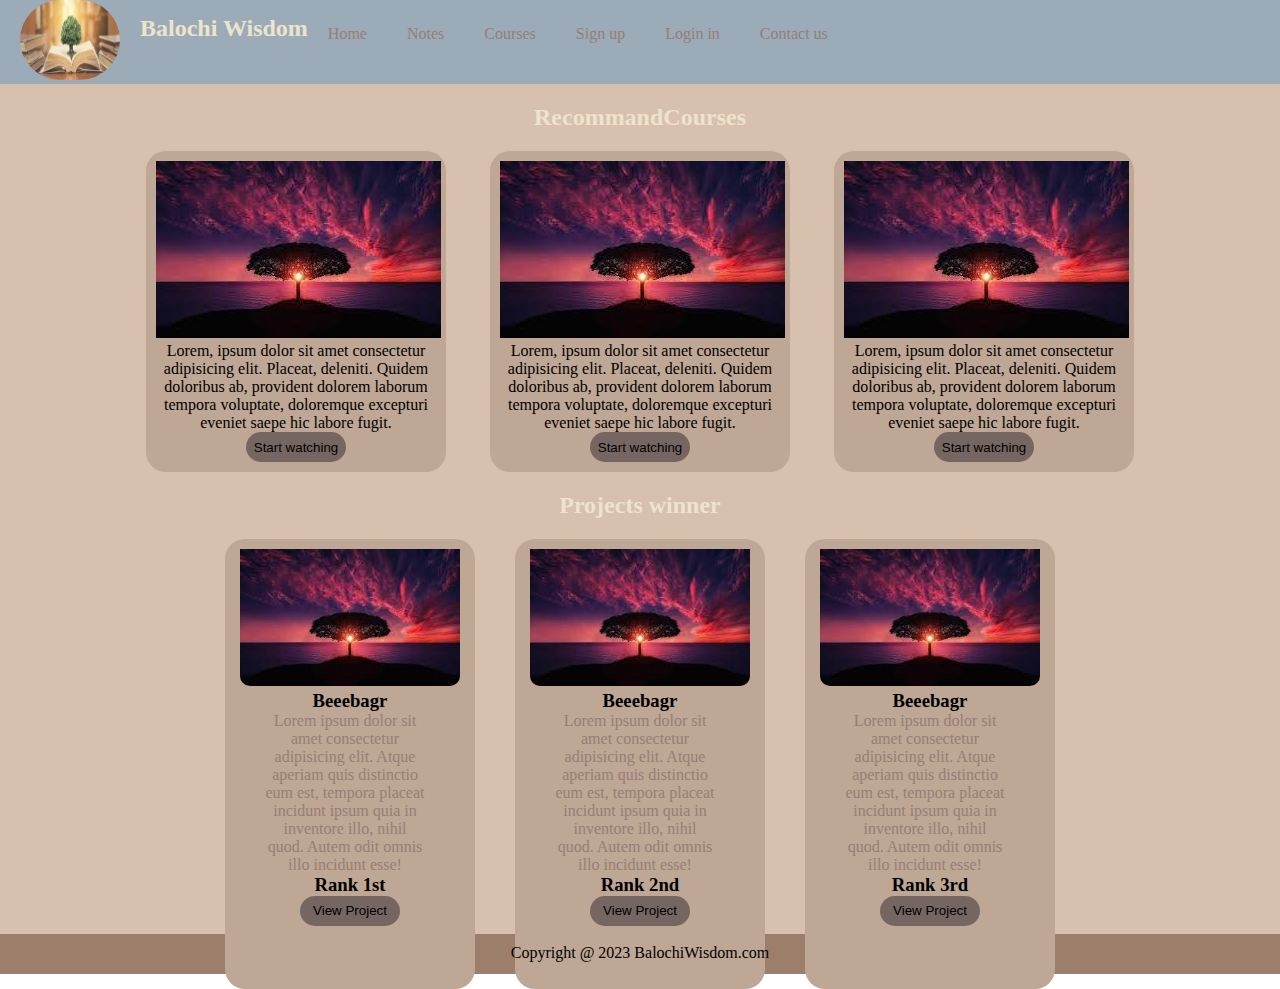
==== index.html @ e96dd172 "Add files via upload" ====
<!DOCTYPE html>
<html lang="en">
<head>
    <meta charset="UTF-8">
    <meta name="viewport" content="width=device-width, initial-scale=1.0">
    <meta name="description" content="Want to learn coding balochi.BalochiWisdom is a online coding teching platform">
    <title>BalochiWisdom learn to code in balochi</title>
    <link rel="stylesheet" href="style.css">
</head>
<body>
    <header>
        <div class="channelinfo">
            <div class="channelogodiv">
                <img class="channelogo" src="ChannelLogo.jpg" alt="ChannelLogo">
            </div>   
            <h2 style="display: inline-block;">Balochi Wisdom</h2>
        </div>
        <nav class="navbar">
            <ul>
                <li><a class="nabarnavigation" href="test.html">Home</a></li>
                <li><a class="nabarnavigation" href="test.html">Notes</a></li>
                <li><a class="nabarnavigation"  href="test.html">Courses</a></li>
                <li><a class="nabarnavigation" href="test.html">Sign up</a></li>
                <li><a class="nabarnavigation" href="test.html">Login in</a></li>
                <li><a class="nabarnavigation" href="test.html">Contact us</a></li>
            </ul>
        </nav>
    </header>
    <main>
        <section class="RecommandCourses">
            <h2 class="headingcolor" style="padding-top: 20px;">RecommandCourses</h2>
            <div class="python videos hovereffectvideo">
                <img class="videoimg" src="videotest.jpg" alt="">
                <p>Lorem, ipsum dolor sit amet consectetur adipisicing elit. Placeat, deleniti. Quidem doloribus ab, provident dolorem laborum tempora voluptate, doloremque excepturi eveniet saepe hic labore fugit.</p>
                <a href="test.html"><button>Start watching</button></a>
            </div>
            <div class="python videos hovereffectvideo">
                <img  class="videoimg" src="videotest.jpg" alt="">
                <p>Lorem, ipsum dolor sit amet consectetur adipisicing elit. Placeat, deleniti. Quidem doloribus ab, provident dolorem laborum tempora voluptate, doloremque excepturi eveniet saepe hic labore fugit.</p>
                <a href="test.html"><button>Start watching</button></a>
            </div>
            <div class="python videos hovereffectvideo">
                <img  class="videoimg" src="videotest.jpg" alt="">
                <p>Lorem, ipsum dolor sit amet consectetur adipisicing elit. Placeat, deleniti. Quidem doloribus ab, provident dolorem laborum tempora voluptate, doloremque excepturi eveniet saepe hic labore fugit.</p>
                <a href="test.html"><button>Start watching</button></a>
            </div>
        </section>
        <h2 class="headingcolor sectionheading" style="padding-bottom:20px ;">Projects winner</h2>
        <section class="Projectswinner">
            <div class="projectswinnerrank hovereffect">
                <img class="rankimg" src="videotest.jpg" alt="">
                <h3 class="">Beeebagr</h3>
                <p class="textcolor textwidth">Lorem ipsum dolor sit amet consectetur adipisicing elit. Atque aperiam quis distinctio eum est, tempora placeat incidunt ipsum quia in inventore illo, nihil quod. Autem odit omnis illo incidunt esse!</p>
                <h3>Rank 1st</h3>
                <a href="test.html"><button>View Project</button></a>
            </div>
            <div class="projectswinnerrank hovereffect">
                <img class="rankimg" src="videotest.jpg" alt="">
                <h3>Beeebagr</h3>
                <p class="textcolor textwidth">Lorem ipsum dolor sit amet consectetur adipisicing elit. Atque aperiam quis distinctio eum est, tempora placeat incidunt ipsum quia in inventore illo, nihil quod. Autem odit omnis illo incidunt esse!</p>
                <h3>Rank 2nd</h3>
                <a href="test.html"><button>View Project</button></div></a>
            <div class="projectswinnerrank hovereffect">
                <img class="rankimg" src="videotest.jpg" alt="">
                <h3>Beeebagr</h3>
                <p class="textcolor textwidth">Lorem ipsum dolor sit amet consectetur adipisicing elit. Atque aperiam quis distinctio eum est, tempora placeat incidunt ipsum quia in inventore illo, nihil quod. Autem odit omnis illo incidunt esse!</p>
                <h3>Rank 3rd</h3>
                <a href="test.html"><button>View Project</button></div></a>
                             
            </div>
        </section>
    </main>
    <footer>
        <p>
            Copyright @
            2023
            BalochiWisdom.com
        </p>
    </footer>
</body>
</html>
---- style.css ----
*{
    padding: 0;
    margin: 0;
    box-sizing: border-box;
}
.navbar ul li{
    padding: 20px;
    list-style: none;
    padding-top: 25px;
}
.channelogo{
    border-radius:500px ;
    width: 100px;
    height: 80px;
}
.nabarnavigation{
    text-decoration: none;
    color: #967E76;
    pointer-events: fill;
}
.channelinfo{
    display: inline-block;
}
header{
    display: flex;
}
header{
    background-color: #9BABB8;
}

.navbar ul{
    display: flex;}
.navbar ul li:hover{
    text-decoration: underline;}
main{
    background-color: #D7C0AE;
    height: 850px;
}
.channelinfo{
    display: flex;
    padding-left: 20px;
}
.channelinfo h2{
    padding-left: 20px;
    padding-top: 15px;
    color:#EEE3CB}
.videos{
    margin: 20px;
    padding: 10px;
    width: 300px;
    background-color: #bea794;
    display: inline-block;
    border-radius: 20px;
}

.RecommandCourses{
    text-align: center;
}
.projectswinnerrank{
    background-color: #bea794;
    height: 50vh;
    width: 250px;
    margin-left: 20px;
    margin-right: 20px;
    display: inline-block;
    text-align: center;
    border-radius: 20px;
}
.Projectswinner{
    display:flex;
    justify-content: center;

}
.headingcolor{
    text-align: center;
    color: #EEE3CB;
}

.textcolor{
    color: #967E76;
}
.projectswinnerrank img{
    width: 220px;
    padding-top: 10px;
    border-radius: 10px;
}
.textwidth{
    width: 220px;
    text-align: center;
    overflow: hidden;
    padding-left: 40px;
    padding-right: 20px;
}
.hovereffect:hover{
    width: 230px;
    box-shadow: 2px 2px rgb(125, 114, 114);
}
.hovereffectvideo:hover{
    box-shadow: 2px 2px rgb(125, 114, 114);
    width: 310px;
}
footer{
    text-align: center;
    background-color: #9b7f6a;
    height: 40px;
}
footer p{
    padding: 10px;
}
button{
    height: 30px;
    width: 100px;
    border-radius: 50px;
    border: none;
    background-color: #756661;
}

/* @media (min-width: 600px){
    div{
        background-color: green;
    }
} */
@media (min-width: 800px) and (max-width:1000px){
    .videos{
        width: 250px;
    }
    .videoimg{
        width: 200px;
    }
}
@media (width : 800px) {
    .videos{
        width: 200px;
    }
    .videoimg{
        width: 180px;
    }
}
@media (width : 700px) {
    .videos{
        width: 190px;
    }
    .videoimg{
        width: 170px;
    }
    .projectswinnerrank{
        width: 200px;
    }
    .projectswinnerrank img{
        width: 180px;
        padding-top: 10px;
        border-radius: 10px;
    }
    .navbar ul li{
        padding: 8px;
        list-style: none;
        padding-top: 25px;
        margin: 0;
        font-size: 15px;
    }
}
@media (min-width: 600px) and (max-width:700px){
    .videos{
        width: 150px;
    }
    .videoimg{
        width: 130px;
    }
    .projectswinnerrank{
        width: 180px;
        overflow: scroll;
    }
    .projectswinnerrank p{
        width: 150px;
        padding: 0;
    }
    .hovereffect:hover{
        width: 162px;
        box-shadow: 2px 2px rgb(125, 114, 114);
    }
    .projectswinnerrank img{
        width: 140px;
    }
    .navbar ul li{
        padding: 0px;
        list-style: none;
        padding-top: 25px;
        margin: 0;
        font-size: 15px;
    }
    .navbar ul a{
        padding-right: 4px;
        list-style: none;
        padding-top: 25px;
        margin: 0;
        font-size: 15px;
    }
}
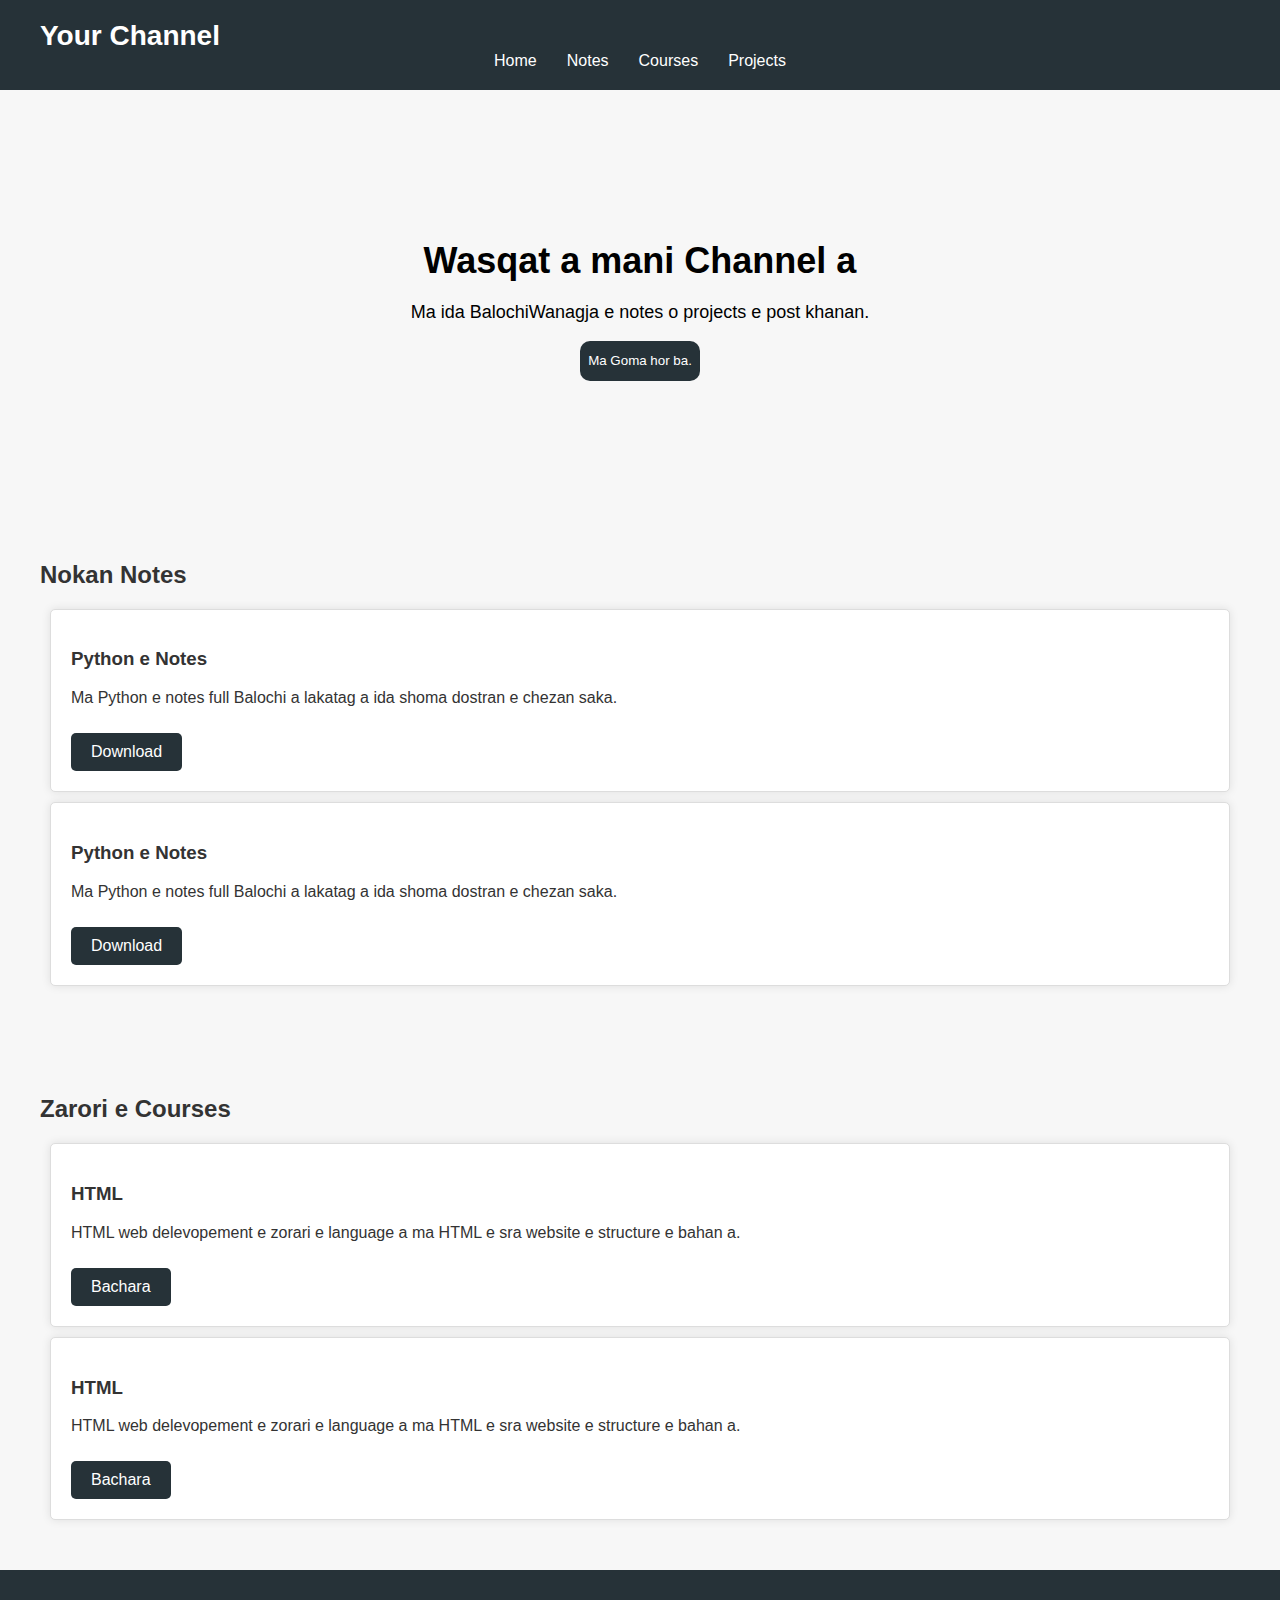
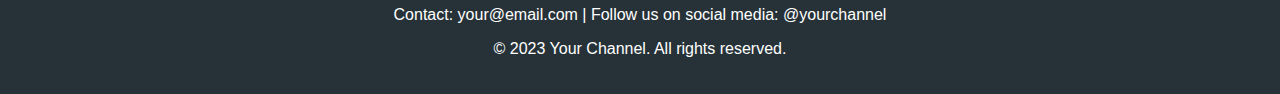
==== commit 7175e0b0: "Add files via upload" ====
--- a/index.html
+++ b/index.html
@@ -1,81 +1,76 @@
-<!DOCTYPE html>
+<!DOCTYPE html> 
 <html lang="en">
 <head>
     <meta charset="UTF-8">
     <meta name="viewport" content="width=device-width, initial-scale=1.0">
-    <meta name="description" content="Want to learn coding balochi.BalochiWisdom is a online coding teching platform">
-    <title>BalochiWisdom learn to code in balochi</title>
-    <link rel="stylesheet" href="style.css">
+    <meta name="description" content="BalochiWanagja is a online coding teching platfrom.BalochiWanagja make coding simple and make understand codes with real life examples. BalochiWanagja provides it's own notes.">
+    <title>Your Channel</title>
+    <link rel="stylesheet" href="css/style.css">
 </head>
 <body>
+
     <header>
-        <div class="channelinfo">
-            <div class="channelogodiv">
-                <img class="channelogo" src="ChannelLogo.jpg" alt="ChannelLogo">
-            </div>   
-            <h2 style="display: inline-block;">Balochi Wisdom</h2>
+        <div class="container">
+            <h1>Your Channel</h1>
+            <nav>
+                <a href="index.html">Home</a>
+                <a href="Notes.html">Notes</a>
+                <a href="Course.html">Courses</a>                
+                <a href="Projects.html">Projects</a>                
+
+            </nav>
         </div>
-        <nav class="navbar">
-            <ul>
-                <li><a class="nabarnavigation" href="test.html">Home</a></li>
-                <li><a class="nabarnavigation" href="test.html">Notes</a></li>
-                <li><a class="nabarnavigation"  href="test.html">Courses</a></li>
-                <li><a class="nabarnavigation" href="test.html">Sign up</a></li>
-                <li><a class="nabarnavigation" href="test.html">Login in</a></li>
-                <li><a class="nabarnavigation" href="test.html">Contact us</a></li>
-            </ul>
-        </nav>
     </header>
-    <main>
-        <section class="RecommandCourses">
-            <h2 class="headingcolor" style="padding-top: 20px;">RecommandCourses</h2>
-            <div class="python videos hovereffectvideo">
-                <img class="videoimg" src="videotest.jpg" alt="">
-                <p>Lorem, ipsum dolor sit amet consectetur adipisicing elit. Placeat, deleniti. Quidem doloribus ab, provident dolorem laborum tempora voluptate, doloremque excepturi eveniet saepe hic labore fugit.</p>
-                <a href="test.html"><button>Start watching</button></a>
+
+    <section id="home" class="hero">
+        <div class="container">
+            <h2>Wasqat a mani Channel a</h2>
+            <p>Ma ida BalochiWanagja e notes o projects e post khanan.</p>            
+            <button>Ma Goma hor ba.</button>
+        </div>
+    </section>
+
+    <section id="notes" class="content">
+        <div class="container">
+            <h2>Nokan Notes</h2>
+            <div class="card">
+                <h3>Python e Notes</h3>
+                <p>Ma Python e notes full Balochi a lakatag a ida shoma dostran e chezan saka.</p>
+                <a href="#" class="btn">Download</a>
             </div>
-            <div class="python videos hovereffectvideo">
-                <img  class="videoimg" src="videotest.jpg" alt="">
-                <p>Lorem, ipsum dolor sit amet consectetur adipisicing elit. Placeat, deleniti. Quidem doloribus ab, provident dolorem laborum tempora voluptate, doloremque excepturi eveniet saepe hic labore fugit.</p>
-                <a href="test.html"><button>Start watching</button></a>
+
+            <div class="card">
+                <h3>Python e Notes</h3>
+                <p>Ma Python e notes full Balochi a lakatag a ida shoma dostran e chezan saka.</p>
+                <a href="#" class="btn">Download</a>
             </div>
-            <div class="python videos hovereffectvideo">
-                <img  class="videoimg" src="videotest.jpg" alt="">
-                <p>Lorem, ipsum dolor sit amet consectetur adipisicing elit. Placeat, deleniti. Quidem doloribus ab, provident dolorem laborum tempora voluptate, doloremque excepturi eveniet saepe hic labore fugit.</p>
-                <a href="test.html"><button>Start watching</button></a>
+        </div>
+    </section>
+
+    <section id="courses" class="content">
+        <div class="container">
+            <h2>Zarori e Courses</h2>
+            <div class="card">
+                <h3>HTML</h3>
+                <p>HTML web delevopement e zorari e language a ma HTML e sra website e structure e bahan a.</p>
+                <a href="#" class="btn">Bachara</a>
             </div>
-        </section>
-        <h2 class="headingcolor sectionheading" style="padding-bottom:20px ;">Projects winner</h2>
-        <section class="Projectswinner">
-            <div class="projectswinnerrank hovereffect">
-                <img class="rankimg" src="videotest.jpg" alt="">
-                <h3 class="">Beeebagr</h3>
-                <p class="textcolor textwidth">Lorem ipsum dolor sit amet consectetur adipisicing elit. Atque aperiam quis distinctio eum est, tempora placeat incidunt ipsum quia in inventore illo, nihil quod. Autem odit omnis illo incidunt esse!</p>
-                <h3>Rank 1st</h3>
-                <a href="test.html"><button>View Project</button></a>
+
+            <div class="card">
+                <h3>HTML</h3>
+                <p>HTML web delevopement e zorari e language a ma HTML e sra website e structure e bahan a.</p>
+                <a href="#" class="btn">Bachara</a>
             </div>
-            <div class="projectswinnerrank hovereffect">
-                <img class="rankimg" src="videotest.jpg" alt="">
-                <h3>Beeebagr</h3>
-                <p class="textcolor textwidth">Lorem ipsum dolor sit amet consectetur adipisicing elit. Atque aperiam quis distinctio eum est, tempora placeat incidunt ipsum quia in inventore illo, nihil quod. Autem odit omnis illo incidunt esse!</p>
-                <h3>Rank 2nd</h3>
-                <a href="test.html"><button>View Project</button></div></a>
-            <div class="projectswinnerrank hovereffect">
-                <img class="rankimg" src="videotest.jpg" alt="">
-                <h3>Beeebagr</h3>
-                <p class="textcolor textwidth">Lorem ipsum dolor sit amet consectetur adipisicing elit. Atque aperiam quis distinctio eum est, tempora placeat incidunt ipsum quia in inventore illo, nihil quod. Autem odit omnis illo incidunt esse!</p>
-                <h3>Rank 3rd</h3>
-                <a href="test.html"><button>View Project</button></div></a>
-                             
-            </div>
-        </section>
-    </main>
+        </div>
+
+    </section>
+
     <footer>
-        <p>
-            Copyright @
-            2023
-            BalochiWisdom.com
-        </p>
+        <div class="container">
+            <p>Contact: your@email.com | Follow us on social media: @yourchannel</p>
+            <p>&copy; 2023 Your Channel. All rights reserved.</p>
+        </div>
     </footer>
+
 </body>
-</html>+</html> 
--- a/css/style.css
+++ b/css/style.css
@@ -0,0 +1,116 @@
+body {
+  font-family: "Arial", sans-serif;
+  margin: 0;
+  padding: 0;
+  background-color: #f7f7f7;
+  color: #333;
+  transition: background-color 0.3s ease; 
+}
+
+.container {
+  max-width: 1200px;
+  margin: 0 auto;
+  padding: 0 20px;
+  transition: padding 0.3s ease; 
+}
+
+header {
+  background-color: #263238;
+  color: #fff;
+  padding: 20px 0; 
+  transition: background-color 0.3s ease, padding 0.3s ease; 
+}
+
+header h1 {
+  margin: 0;
+  font-size: 28px;
+  transition: font-size 0.3s ease; 
+}
+
+nav {
+  display: flex;
+  justify-content: center;
+  transition: justify-content 0.3s ease; 
+}
+
+nav a {
+  color: #fff;
+  text-decoration: none;
+  margin: 0 15px;
+  font-size: 16px;
+  transition: color 0.3s ease; 
+}
+
+.hero {
+  background: url("hero-image.jpg") center/cover no-repeat;
+  color: #fff;
+  text-align: center;
+  padding: 120px 0; 
+  transition: padding 0.3s ease; 
+}
+
+.hero h2 {
+  font-size: 36px;
+  margin-bottom: 20px;
+  transition: font-size 0.3s ease, margin-bottom 0.3s ease;
+  color: black;
+}
+
+.hero p {
+  font-size: 18px;
+  transition: font-size 0.3s ease; 
+  color: black;
+}
+
+.content {
+  padding: 40px 0;
+}
+.hero button {
+  border-radius: 10px;
+  height: 40px;
+  width: 120px;
+  border: none;
+  background-color: #263238;
+  color: white;
+}
+.card {
+  border: 1px solid #ddd;
+  padding: 20px;
+  margin: 10px;
+  background-color: #fff;
+  border-radius: 5px;
+  box-shadow: 0 0 10px rgba(0, 0, 0, 0.1);
+  transition: transform 0.3s ease, box-shadow 0.3s ease; 
+}
+
+.card:hover {
+  transform: translateY(-5px); 
+  box-shadow: 0 0 15px rgba(0, 0, 0, 0.2); 
+}
+
+.btn {
+  display: inline-block;
+  padding: 10px 20px;
+  margin-top: 10px;
+  background-color: #263238;
+  color: #fff;
+  text-decoration: none;
+  border-radius: 5px;
+  transition: background-color 0.3s ease; 
+}
+
+.btn:hover {
+  background-color: #37474f;
+}
+.last-btn:hover {
+    background-color: #37474f;
+  }
+  
+
+footer {
+  background-color: #263238;
+  color: #fff;
+  text-align: center;
+  padding: 20px 0; 
+  transition: background-color 0.3s ease, padding 0.3s ease; 
+}
